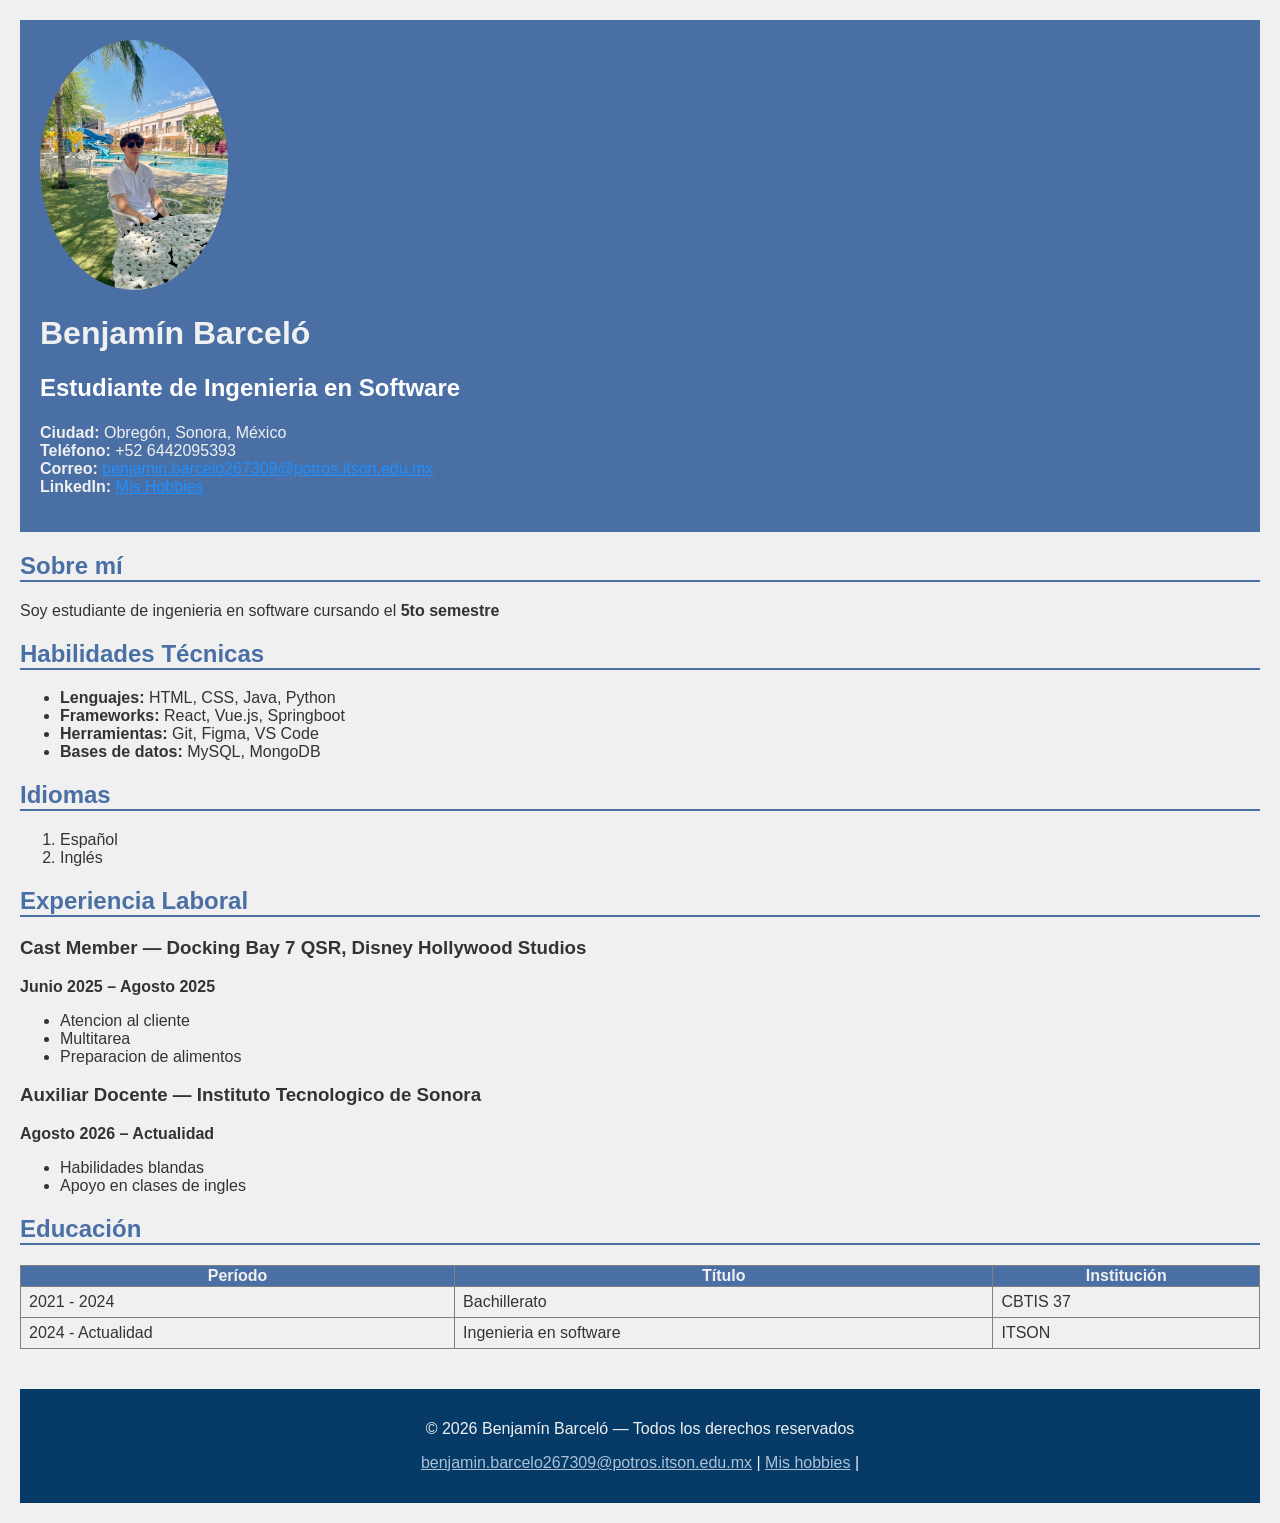
==== src/main/resources/static/curriculum_clase.html @ 0dc2796e "Initial commit" ====
<!DOCTYPE html>
<html lang="es">

<head>
    <meta charset="UTF-8">
    <title>Currículum - Benjamín Barceló</title>
    <link rel="stylesheet" href="styles.css">
</head>

<body>

<header>
    <img
            src="Foto%20de%20perfil.jpeg"
            alt="Foto de Benjamín Barceló"
            height="250"
<!--            height="120"-->

    <h1>Benjamín Barceló</h1>
    <h2>Estudiante de Ingenieria en Software</h2>
    <p>
        <strong>Ciudad:</strong> Obregón, Sonora, México <br>
        <strong>Teléfono:</strong> +52 6442095393 <br>
        <strong>Correo:</strong>
        <a href="mailto:benjamin.barcelo267309@potros.itson.edu.mx">benjamin.barcelo267309@potros.itson.edu.mx</a> <br>
        <strong>LinkedIn:</strong>
        <a href="hobbies.html" target="_blank">Mis Hobbies</a>
    </p>

</header>

<main>
    <section>
        <h2>Sobre mí</h2>
        <p>
            Soy estudiante de ingenieria en software cursando el <strong> 5to semestre</strong>
        </p>
    </section>

    <section>
        <h2>Habilidades Técnicas</h2>
        <ul>
            <li><strong>Lenguajes:</strong> HTML, CSS, Java, Python</li>
            <li><strong>Frameworks:</strong> React, Vue.js, Springboot</li>
            <li><strong>Herramientas:</strong> Git, Figma, VS Code</li>
            <li><strong>Bases de datos:</strong> MySQL, MongoDB</li>
        </ul>
    </section>

    <section>
        <h2>Idiomas</h2>
        <ol>
            <li>Español</li>
            <li>Inglés</li>
        </ol>
    </section>

    <section>
        <h2>Experiencia Laboral</h2>

        <h3>Cast Member — Docking Bay 7 QSR, Disney Hollywood Studios</h3>
        <p><strong>Junio 2025 – Agosto 2025</strong></p>
        <ul>
            <li>Atencion al cliente</li>
            <li>Multitarea</li>
            <li>Preparacion de alimentos</li>
        </ul>

        <h3>Auxiliar Docente — Instituto Tecnologico de Sonora</h3>
        <p><strong>Agosto 2026 – Actualidad</strong></p>
        <ul>
            <li>Habilidades blandas</li>
            <li>Apoyo en clases de ingles</li>
        </ul>
    </section>

    <section>
        <h2>Educación</h2>

        <table border="1">
            <tr>
                <th>Período</th>
                <th>Título</th>
                <th>Institución</th>
            </tr>
            <tr>
                <td>2021 - 2024</td>
                <td>Bachillerato</td>
                <td>CBTIS 37</td>
            </tr>
            <tr>
                <td>2024 - Actualidad</td>
                <td>Ingenieria en software</td>
                <td>ITSON</td>
            </tr>
        </table>
    </section>
</main>

<footer>
    <p>© 2026 Benjamín Barceló — Todos los derechos reservados</p>
    <p>
        <a href="mailto:benjamin.barcelo267309@potros.itson.edu.mx">benjamin.barcelo267309@potros.itson.edu.mx</a> |
        <a href="hobbies.html" target="_blank">Mis hobbies</a> |
    </p>
</footer>

</body>

</html>
---- src/main/resources/static/styles.css ----
body{
    font-family: Arial;
    background-color: #f0f0f0;
    color: #333333;
    margin: 20px;
}

img {
    border-radius: 50%;
}

a {
    color: #4a6fa5;
}

header {
    background-color: #4a6fa5;
    color: #f0f0f0;
    padding: 20px;
}

header h1 {
    font-size: 2rem;
}

header h2 {
    color: white;
}

header a {
    color: dodgerblue;
}

h2 {
    color: #4a6fa5;
    border-bottom: 2px solid #4a6fa5;
}

table {
    width: 100%;
    border-collapse: collapse;
}

th {
    background-color: #4a6fa5;
    color: #f0f0f0;
}

td{
    padding: 6px 8px;
}

footer{
    background-color: #063b68;
    color: #f0f0f0;
    text-align: center;
    padding: 15px;
    margin-top: 40px;
}

footer a {
    color: #acc1d5;
}
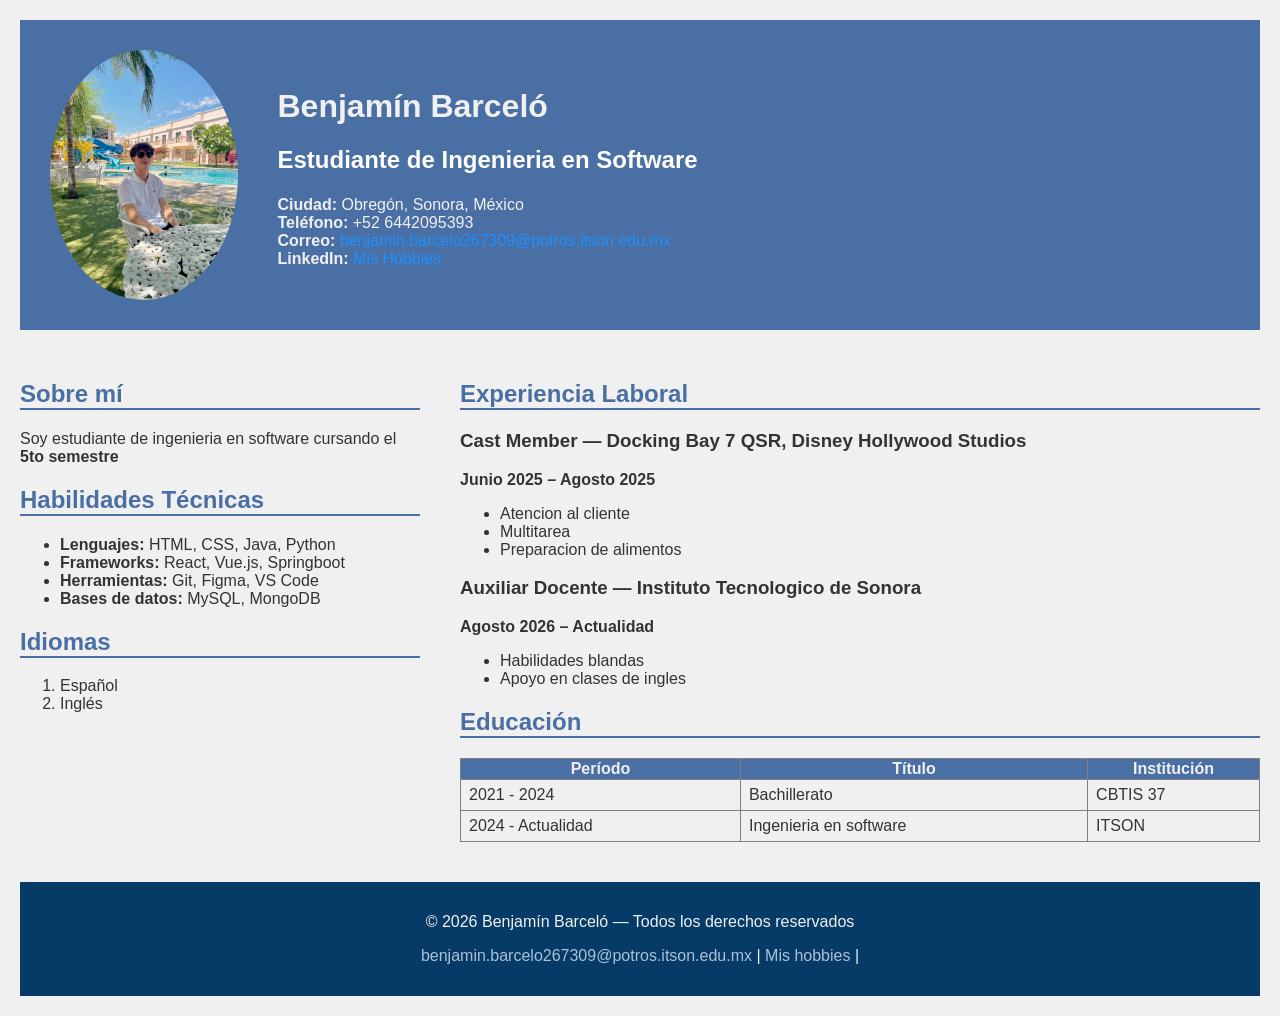
==== commit bc398abe: "Practica 4" ====
--- a/src/main/resources/static/curriculum_clase.html
+++ b/src/main/resources/static/curriculum_clase.html
@@ -13,95 +13,99 @@
     <img
             src="Foto%20de%20perfil.jpeg"
             alt="Foto de Benjamín Barceló"
-            height="250"
-<!--            height="120"-->
-
-    <h1>Benjamín Barceló</h1>
-    <h2>Estudiante de Ingenieria en Software</h2>
-    <p>
-        <strong>Ciudad:</strong> Obregón, Sonora, México <br>
-        <strong>Teléfono:</strong> +52 6442095393 <br>
-        <strong>Correo:</strong>
-        <a href="mailto:benjamin.barcelo267309@potros.itson.edu.mx">benjamin.barcelo267309@potros.itson.edu.mx</a> <br>
-        <strong>LinkedIn:</strong>
-        <a href="hobbies.html" target="_blank">Mis Hobbies</a>
-    </p>
-
+            height="250">
+    <div class="header-info">
+        <h1>Benjamín Barceló</h1>
+        <h2>Estudiante de Ingenieria en Software</h2>
+        <p>
+            <strong>Ciudad:</strong> Obregón, Sonora, México <br>
+            <strong>Teléfono:</strong> +52 6442095393 <br>
+            <strong>Correo:</strong>
+            <a href="mailto:benjamin.barcelo267309@potros.itson.edu.mx">benjamin.barcelo267309@potros.itson.edu.mx</a> <br>
+            <strong>LinkedIn:</strong>
+            <a href="hobbies.html" target="_blank">Mis Hobbies</a>
+        </p>
+    </div>
 </header>
 
-<main>
-    <section>
-        <h2>Sobre mí</h2>
-        <p>
-            Soy estudiante de ingenieria en software cursando el <strong> 5to semestre</strong>
-        </p>
-    </section>
+<main class="contenedor-grid">
+    <aside class="columna-lateral"> <!-- columna izquierda -->
+        <section>
+            <h2>Sobre mí</h2>
+            <p>
+                Soy estudiante de ingenieria en software cursando el <strong> 5to semestre</strong>
+            </p>
+        </section>
 
-    <section>
-        <h2>Habilidades Técnicas</h2>
-        <ul>
-            <li><strong>Lenguajes:</strong> HTML, CSS, Java, Python</li>
-            <li><strong>Frameworks:</strong> React, Vue.js, Springboot</li>
-            <li><strong>Herramientas:</strong> Git, Figma, VS Code</li>
-            <li><strong>Bases de datos:</strong> MySQL, MongoDB</li>
-        </ul>
-    </section>
+        <section>
+            <h2>Habilidades Técnicas</h2>
+            <ul>
+                <li><strong>Lenguajes:</strong> HTML, CSS, Java, Python</li>
+                <li><strong>Frameworks:</strong> React, Vue.js, Springboot</li>
+                <li><strong>Herramientas:</strong> Git, Figma, VS Code</li>
+                <li><strong>Bases de datos:</strong> MySQL, MongoDB</li>
+            </ul>
+        </section>
 
-    <section>
-        <h2>Idiomas</h2>
-        <ol>
-            <li>Español</li>
-            <li>Inglés</li>
-        </ol>
-    </section>
+        <section>
+            <h2>Idiomas</h2>
+            <ol>
+                <li>Español</li>
+                <li>Inglés</li>
+            </ol>
+        </section>
+    </aside>
 
-    <section>
-        <h2>Experiencia Laboral</h2>
+    <div class="columna-principal"> <!-- columna derecha -->
+        <section>
+            <h2>Experiencia Laboral</h2>
 
-        <h3>Cast Member — Docking Bay 7 QSR, Disney Hollywood Studios</h3>
-        <p><strong>Junio 2025 – Agosto 2025</strong></p>
-        <ul>
-            <li>Atencion al cliente</li>
-            <li>Multitarea</li>
-            <li>Preparacion de alimentos</li>
-        </ul>
+            <h3>Cast Member — Docking Bay 7 QSR, Disney Hollywood Studios</h3>
+            <p><strong>Junio 2025 – Agosto 2025</strong></p>
+            <ul>
+                <li>Atencion al cliente</li>
+                <li>Multitarea</li>
+                <li>Preparacion de alimentos</li>
+            </ul>
 
-        <h3>Auxiliar Docente — Instituto Tecnologico de Sonora</h3>
-        <p><strong>Agosto 2026 – Actualidad</strong></p>
-        <ul>
-            <li>Habilidades blandas</li>
-            <li>Apoyo en clases de ingles</li>
-        </ul>
-    </section>
+            <h3>Auxiliar Docente — Instituto Tecnologico de Sonora</h3>
+            <p><strong>Agosto 2026 – Actualidad</strong></p>
+            <ul>
+                <li>Habilidades blandas</li>
+                <li>Apoyo en clases de ingles</li>
+            </ul>
+        </section>
 
-    <section>
-        <h2>Educación</h2>
+        <section>
+            <h2>Educación</h2>
 
-        <table border="1">
-            <tr>
-                <th>Período</th>
-                <th>Título</th>
-                <th>Institución</th>
-            </tr>
-            <tr>
-                <td>2021 - 2024</td>
-                <td>Bachillerato</td>
-                <td>CBTIS 37</td>
-            </tr>
-            <tr>
-                <td>2024 - Actualidad</td>
-                <td>Ingenieria en software</td>
-                <td>ITSON</td>
-            </tr>
-        </table>
-    </section>
+            <table border="1">
+                <tr>
+                    <th>Período</th>
+                    <th>Título</th>
+                    <th>Institución</th>
+                </tr>
+                <tr>
+                    <td>2021 - 2024</td>
+                    <td>Bachillerato</td>
+                    <td>CBTIS 37</td>
+                </tr>
+                <tr>
+                    <td>2024 - Actualidad</td>
+                    <td>Ingenieria en software</td>
+                    <td>ITSON</td>
+                </tr>
+            </table>
+        </section>
+    </div>
+
 </main>
 
 <footer>
     <p>© 2026 Benjamín Barceló — Todos los derechos reservados</p>
     <p>
         <a href="mailto:benjamin.barcelo267309@potros.itson.edu.mx">benjamin.barcelo267309@potros.itson.edu.mx</a> |
-        <a href="hobbies.html" target="_blank">Mis hobbies</a> |
+        <a href="hobbies.html" target="_self">Mis hobbies</a> |
     </p>
 </footer>
 
--- a/src/main/resources/static/styles.css
+++ b/src/main/resources/static/styles.css
@@ -1,7 +1,29 @@
+:root {
+    /* Paleta de colores */
+    --color-primario: #4a6fa5;
+    --color-secundario: dodgerblue;
+    --color-fondo: #f0f0f0;
+    --color-texto: #333333;
+    --color-fondo-footer: #063b68;
+    --color-enlace-footer: #acc1d5;
+    --color-blanco: #ffffff;
+
+
+    --fuente-principal: Arial;
+}
+
+.contenedor-grid{
+    display: grid;  /*activa el css grid*/
+    grid-template-columns: 1fr 2fr;     /*crea las 2 columnas, la izquierda mas pequeña que la derecha*/
+    gap: 40px;      /*espacio entre las columnas*/
+    align-items: start;     /*evita que las columnas se estiren si una es mas larga que la otra*/
+    margin-top: 30px;
+}
+
 body{
-    font-family: Arial;
-    background-color: #f0f0f0;
-    color: #333333;
+    font-family: var(--fuente-principal);
+    background-color: var(--color-fondo);
+    color: var(--color-texto);
     margin: 20px;
 }
 
@@ -10,13 +32,34 @@
 }
 
 a {
-    color: #4a6fa5;
+    color: var(--color-primario);
+    text-decoration: none;
+    transition: all 0.3s ease;
+}
+
+a:hover{
+    color: var(--color-secundario);
+    text-decoration: underline;
+}
+
+a:active{
+    color: var(--color-texto);
+}
+
+/* Efecto interactivo: resalta toda la fila cuando pasas el mouse */
+tr:hover {
+    background-color: #d1dce8;
 }
 
 header {
-    background-color: #4a6fa5;
-    color: #f0f0f0;
-    padding: 20px;
+    background-color: var(--color-primario);
+    color: var(--color-fondo);
+    padding: 30px;
+
+    display: flex;  /*activa el flexbox*/
+    align-items: center;    /*centra verticalmente la foto y el texto*/
+    justify-content: left;  /*centra t odo a la izquierda*/
+    gap: 40px;  /*separacion de 40 pixeles entre la foto y el div*/
 }
 
 header h1 {
@@ -28,12 +71,12 @@
 }
 
 header a {
-    color: dodgerblue;
+    color: var(--color-secundario);
 }
 
 h2 {
-    color: #4a6fa5;
-    border-bottom: 2px solid #4a6fa5;
+    color: var(--color-primario);
+    border-bottom: 2px solid var(--color-primario);
 }
 
 table {
@@ -42,8 +85,8 @@
 }
 
 th {
-    background-color: #4a6fa5;
-    color: #f0f0f0;
+    background-color: var(--color-primario);
+    color: var(--color-fondo);
 }
 
 td{
@@ -51,13 +94,46 @@
 }
 
 footer{
-    background-color: #063b68;
-    color: #f0f0f0;
+    background-color: var(--color-fondo-footer);
+    color: var(--color-fondo);
     text-align: center;
     padding: 15px;
     margin-top: 40px;
 }
 
 footer a {
-    color: #acc1d5;
+    color: var(--color-enlace-footer);
+}
+
+.hobbies-grid{
+    display: grid;
+    grid-template-columns: repeat(auto-fit, minmax(250px, 1fr));
+    gap: 20px;
+    margin-top: 30px;
+    margin-bottom: 40px;
+}
+
+
+.hobby-card {
+    background-color: var(--color-blanco);
+    padding: 20px;
+    border-radius: 10px;
+    box-shadow: 0 4px 8px rgba(0, 0, 0, 0.1); /* sombra suave para estilizarlo */
+
+    /* flexbox para alinear el icono y el texto horizontalmente */
+    display: flex;
+    align-items: center;
+    gap: 15px;           /* espacio entre icono y texto */
+}
+
+.hobby-icon {
+    font-size: 2.5rem; /* hace el emoji mas grande */
+    background-color: var(--color-fondo);
+    padding: 15px;
+    border-radius: 50%; /* circulos alrededor de los iconos */
+
+    /* centra los iconos con flexbox dentro de los circulos pequeños */
+    display: flex;
+    justify-content: center;
+    align-items: center;
 }
